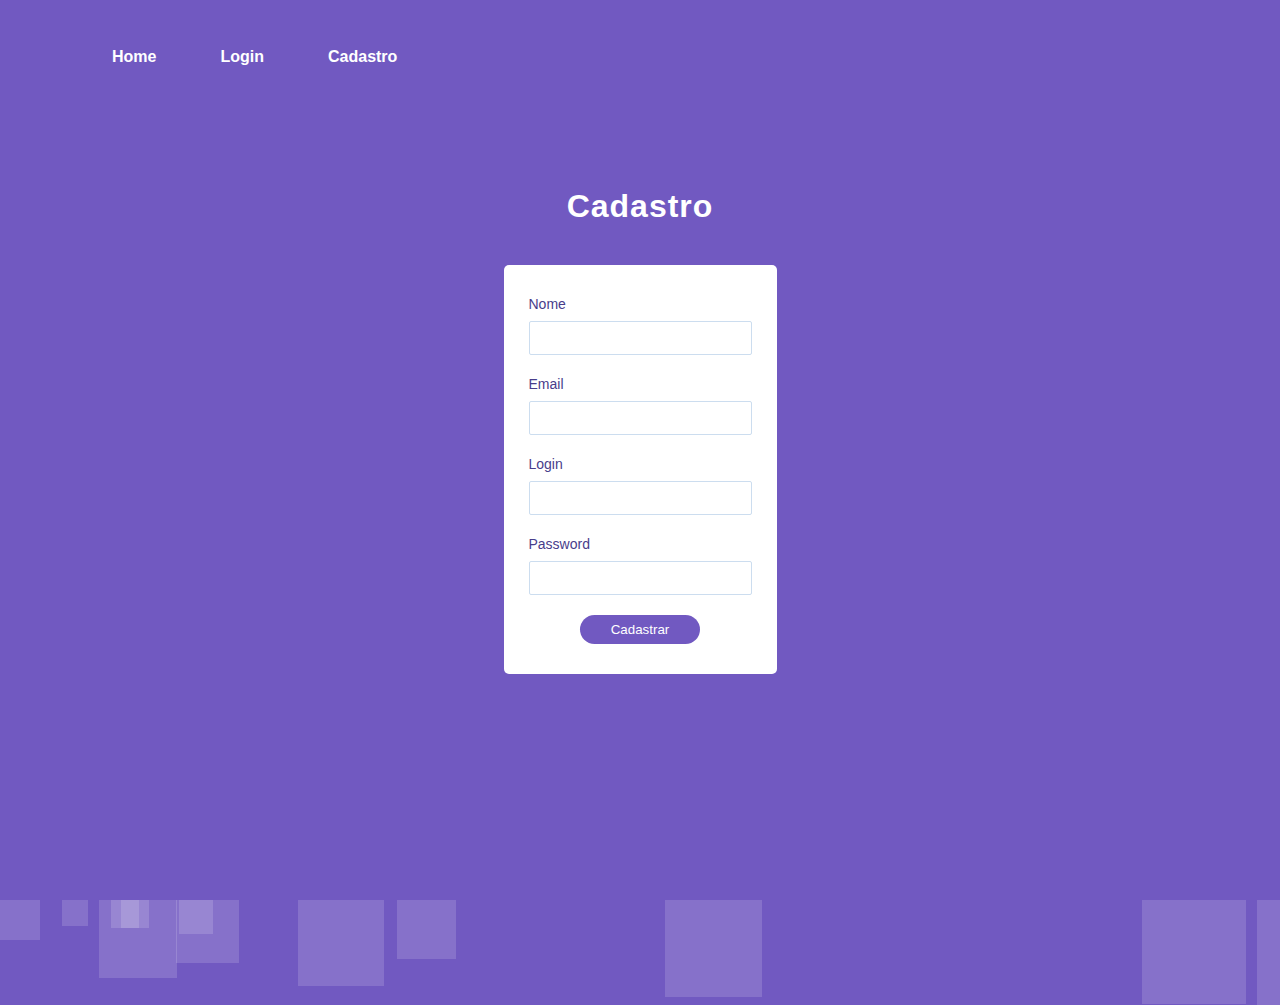
==== form/cadastro.html @ b038d1c3 "Add files via upload" ====
<!DOCTYPE html>
<html lang="en">
  <head>
      <meta charset="UTF-8">
      <meta name="viewport" content="width=device-width, initial-scale=1.0">
      <title>Página de cadastro</title>
      <link rel="stylesheet" href="/css/style.css">
      <link rel="stylesheet" href="/css/form.css">
  </head>
  <body>
    <header id="header-desktop">
      <nav>
        <a href="../index.html">Home</a>
        <a href="./login.html">Login</a>
        <a href="./cadastro.html">Cadastro</a>
      </nav>
    </header>
    <header id="header-mobile">
      <img src="../assets/menu.png" alt="toggle" id="toggle">
      <nav id="menu-content">
        <a href="../index.html">Home</a>
        <a href="./login.html">Login</a>
        <a href="./cadastro.html">Cadastro</a>
      </nav>
    </header>
    <br>
    <br>
    <br>
    <section class="form-section">
      <h1>Cadastro</h1>
    
      <div class="form-wrapper">
        <form action="">
          <div class="input-block">
            <label for="login-name">Nome</label>
            <input type="text" id="login-name" />
          </div>
          <div class="input-block">
              <label for="login-email">Email</label>
              <input type="email" id="login-email" />
          </div>
          <div class="input-block">
              <label for="login-login">Login</label>
              <input type="text" id="login-login" />
          </div>
          <div class="input-block">
            <label for="login-password">Password</label>
            <input type="password" id="login-password" />
          </div>
          <button type="submit" class="btn-login">Cadastrar</button>
        </form>
      </div>
    </section>
    
    <ul class="squares">
      <li></li>
    </ul>
    <script src="../js/form.js"></script>
    <script src="../js/menu.js"></script>
  </body>
</html>
---- css/style.css ----
@import './global.css';
@import './menu.css';
@import './home.css';
@import './pages.css';
@import './footer.css';
---- css/form.css ----
* {
  box-sizing: border-box;
  margin: 0;
  padding: 0;
}

html,
body {
  max-width: 100vw;
  height: 100vh;
  }
  
body {
  background-color: #7159c1;
  font-family: Roboto, Arial, sans-serif;
  overflow: hidden;
}

header {
  background-color: unset;
  overflow: hidden;
}

header nav a {
  color: white;
}

section {
  display: flex;
  flex-direction: column;
  justify-content: center;
  align-items: center;
  overflow: hidden;
}

h1 {
  font-size: 32px;
  letter-spacing: 1px;
  margin: 20px 0;
  color: white;
}
  
form {
  margin: 20px 0;
  background-color: white;
  padding: 30px 25px;
  border-radius: 5px;
}

form .input-block {
  margin-bottom: 20px;
}

form .input-block label {
  font-size: 14px;
  color: darkslateblue;
}

form .input-block input {
  width: 100%;
  display: block;
  margin-top: 8px;
  padding: 7px;
  font-size: 16px;
  color: #7159c1;
  border-radius: 2px;
  border: 1px solid #ccddef;
  outline-color: #7159c1;
}

form .btn-login {
  display: block;
  min-width: 120px;
  border: none;
  background-color: #7159c1;
  color: white;
  border-radius: 25px;
  margin: auto;
  padding: 7px;
}

/* APARIÇÃO DO FORM */

form {
  overflow: hidden;
  animation: fade 0.2s;
}

form .input-block:nth-child(1){
  animation: move 500ms;
  animation-fill-mode: backwards;
}

form .input-block:nth-child(2){
  animation: move 500ms;
  animation-delay: 150ms;
  animation-fill-mode: backwards;
}
form .input-block:nth-child(3){
  animation: move 500ms;
  animation-delay: 300ms;
  animation-fill-mode: backwards;
}
form .input-block:nth-child(4){
  animation: move 500ms;
  animation-delay: 450ms;
  animation-fill-mode: backwards;
}
form .btn-login{
  animation: move 500ms;
  animation-delay: 600ms;
  animation-fill-mode: backwards;
}

@keyframes fade {
  from {
    opacity: 0;
    transform: scale(0.9);
  }
  to{
    opacity: 1;
    transform: scale(1);
  } 
}

@keyframes move {
  from {
    opacity: 0;
    transform: translateX(-35%);
  }
  to{
    opacity: 1;
    transform: translateX(0);
  } 
}

/* Quando clicar no botão, sumir com o form */

.form-hide {
  animation: down 1.5s forwards;
  animation-timing-function: cubic-bezier(0.075, 0.82, 0.165, 1);
}

@keyframes down {
  from {
    transform:  translateY(0);
  }
  to {
    transform: translateY(100vh);
  }
}

/* Form NO-NO */

form.validate-error {
  animation: nono 250ms linear, fade paused;
  animation-iteration-count: 2;
}

@keyframes nono{
  0%, 100% {
    transform: translateX(0);
  }

  25% {
    transform: translateX(-25%);
  }

  75%{
    transform: translateX(25%);
  }
}

/* squares */

body{
  overflow: hidden;
}

.squares li {
  width: 40px;
  height: 40px;
  background-color: rgba(255, 255, 255, 0.15);
  display: block;
  position: absolute;
  bottom: -40px;

  animation: up infinite;
  animation-direction: alternate;
}

@keyframes up {
  from {
    opacity: 0;
    transform: translateY(0);
  }
  50% {
    opacity: 1;
  }
  to {
    opacity: 0;
    transform: translateY(-150vh) rotate(960deg);
  }
}
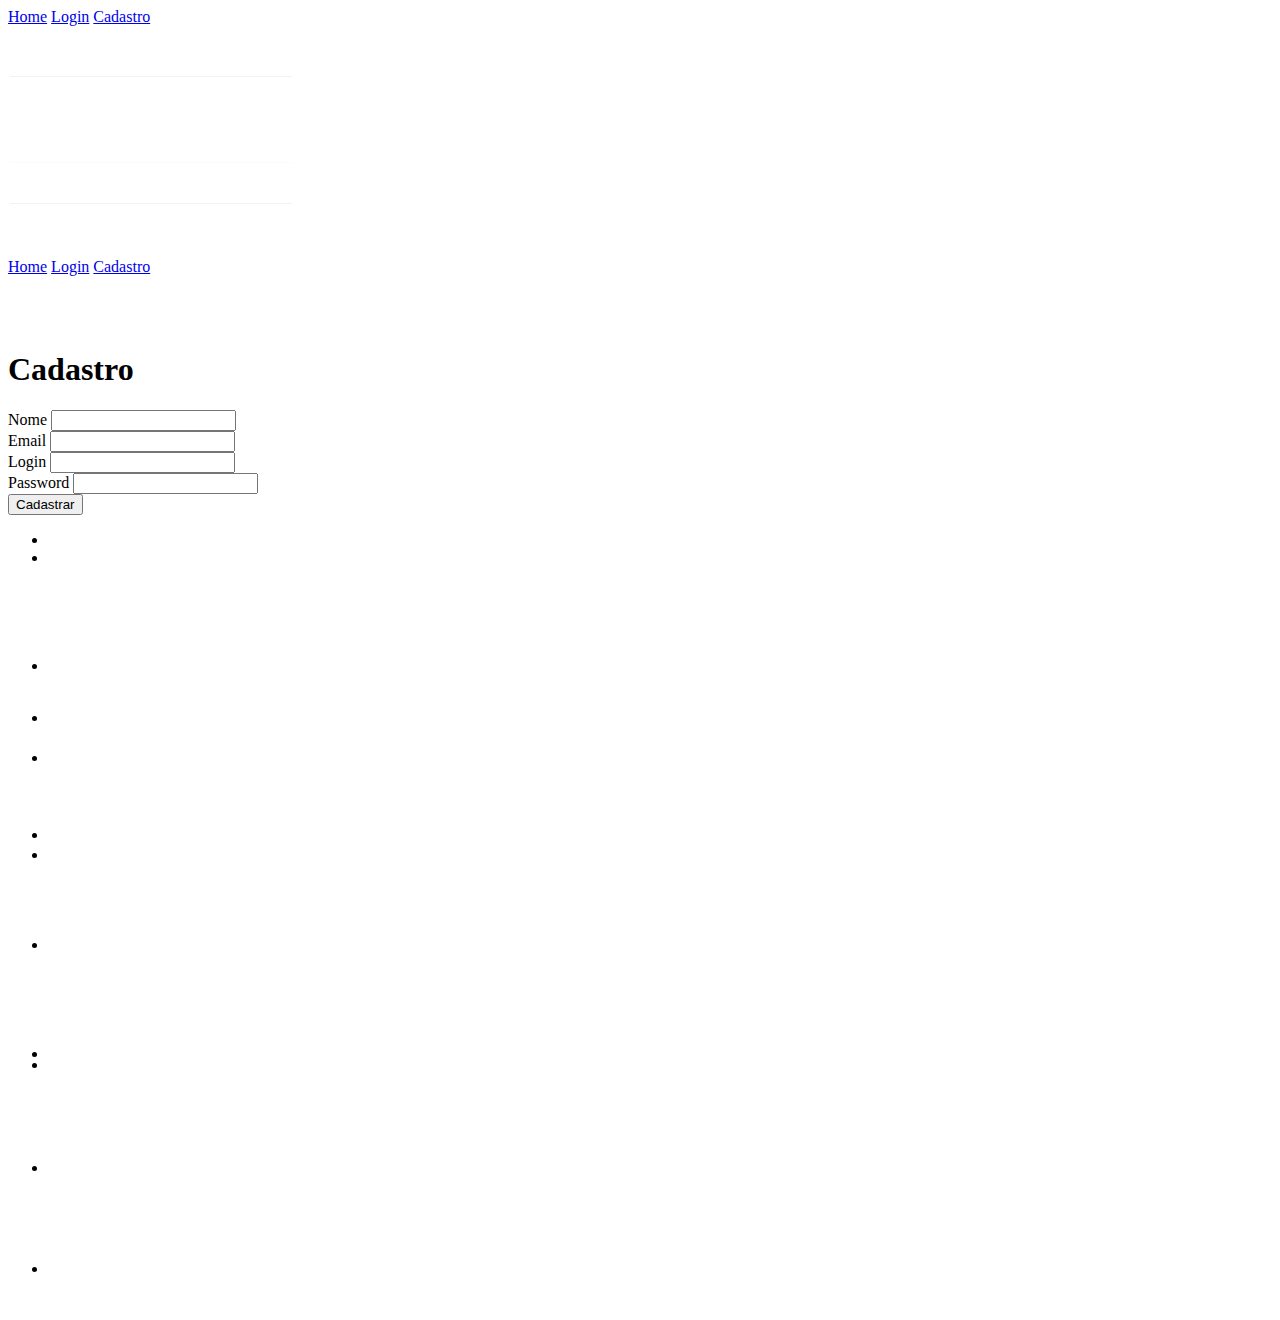
==== commit 47052c53: "Update cadastro.html" ====
--- a/form/cadastro.html
+++ b/form/cadastro.html
@@ -4,8 +4,8 @@
       <meta charset="UTF-8">
       <meta name="viewport" content="width=device-width, initial-scale=1.0">
       <title>Página de cadastro</title>
-      <link rel="stylesheet" href="/css/style.css">
-      <link rel="stylesheet" href="/css/form.css">
+      <link rel="stylesheet" href="./css/style.css">
+      <link rel="stylesheet" href="./css/form.css">
   </head>
   <body>
     <header id="header-desktop">
@@ -58,4 +58,4 @@
     <script src="../js/form.js"></script>
     <script src="../js/menu.js"></script>
   </body>
-</html>+</html>
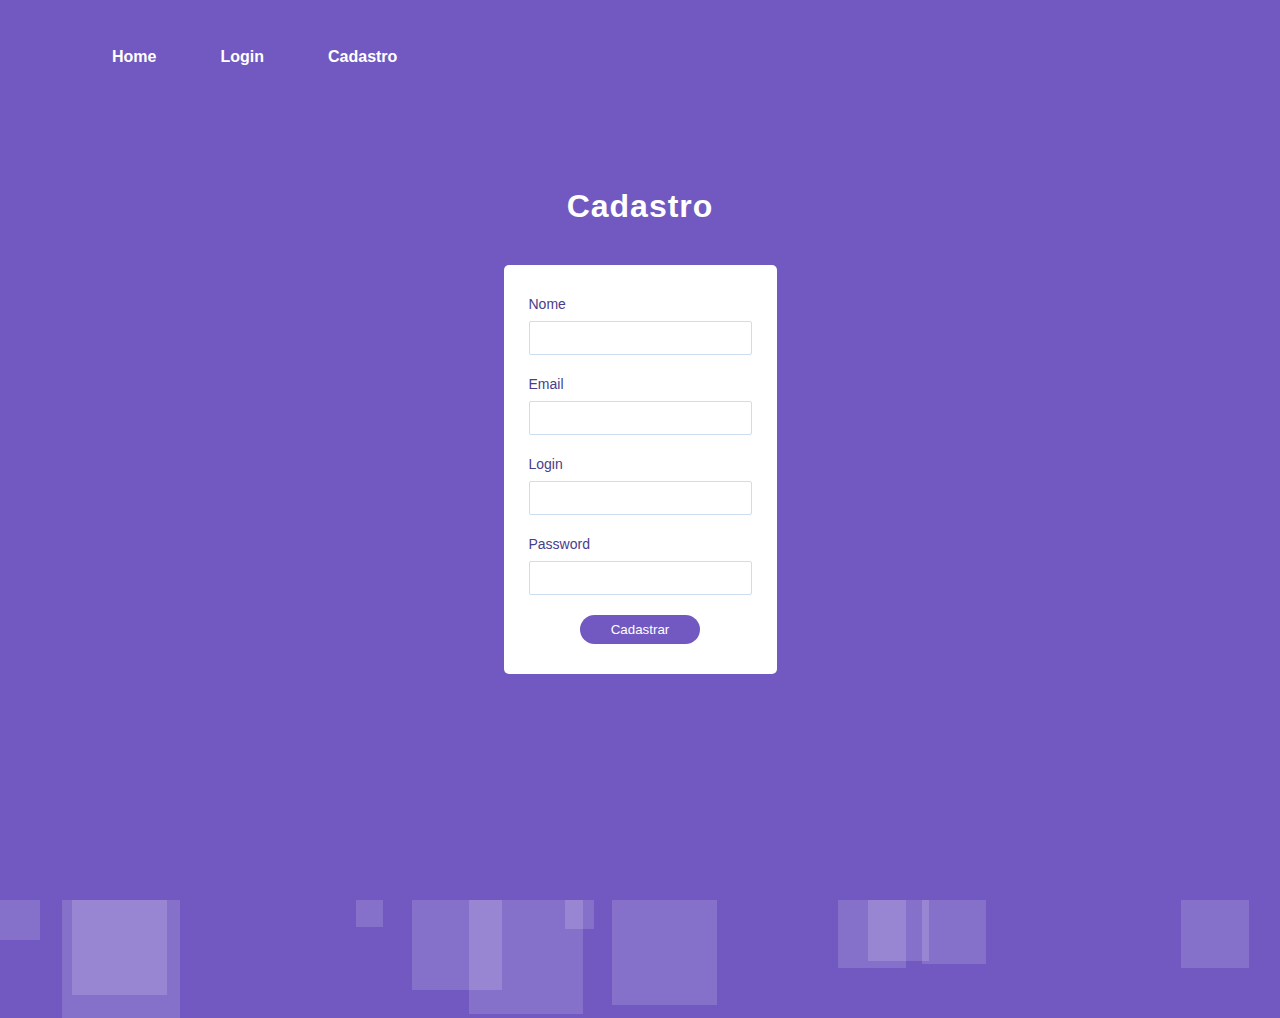
==== commit 0bc112e1: "Update cadastro.html" ====
--- a/form/cadastro.html
+++ b/form/cadastro.html
@@ -4,8 +4,8 @@
       <meta charset="UTF-8">
       <meta name="viewport" content="width=device-width, initial-scale=1.0">
       <title>Página de cadastro</title>
-      <link rel="stylesheet" href="./css/style.css">
-      <link rel="stylesheet" href="./css/form.css">
+      <link rel="stylesheet" href="../css/style.css">
+      <link rel="stylesheet" href="../css/form.css">
   </head>
   <body>
     <header id="header-desktop">
--- a/css/style.css
+++ b/css/style.css
@@ -0,0 +1,5 @@
+@import './global.css';
+@import './menu.css';
+@import './home.css';
+@import './pages.css';
+@import './footer.css';--- a/css/form.css
+++ b/css/form.css
@@ -0,0 +1,204 @@
+* {
+  box-sizing: border-box;
+  margin: 0;
+  padding: 0;
+}
+
+html,
+body {
+  max-width: 100vw;
+  height: 100vh;
+  }
+  
+body {
+  background-color: #7159c1;
+  font-family: Roboto, Arial, sans-serif;
+  overflow: hidden;
+}
+
+header {
+  background-color: unset;
+  overflow: hidden;
+}
+
+header nav a {
+  color: white;
+}
+
+section {
+  display: flex;
+  flex-direction: column;
+  justify-content: center;
+  align-items: center;
+  overflow: hidden;
+}
+
+h1 {
+  font-size: 32px;
+  letter-spacing: 1px;
+  margin: 20px 0;
+  color: white;
+}
+  
+form {
+  margin: 20px 0;
+  background-color: white;
+  padding: 30px 25px;
+  border-radius: 5px;
+}
+
+form .input-block {
+  margin-bottom: 20px;
+}
+
+form .input-block label {
+  font-size: 14px;
+  color: darkslateblue;
+}
+
+form .input-block input {
+  width: 100%;
+  display: block;
+  margin-top: 8px;
+  padding: 7px;
+  font-size: 16px;
+  color: #7159c1;
+  border-radius: 2px;
+  border: 1px solid #ccddef;
+  outline-color: #7159c1;
+}
+
+form .btn-login {
+  display: block;
+  min-width: 120px;
+  border: none;
+  background-color: #7159c1;
+  color: white;
+  border-radius: 25px;
+  margin: auto;
+  padding: 7px;
+}
+
+/* APARIÇÃO DO FORM */
+
+form {
+  overflow: hidden;
+  animation: fade 0.2s;
+}
+
+form .input-block:nth-child(1){
+  animation: move 500ms;
+  animation-fill-mode: backwards;
+}
+
+form .input-block:nth-child(2){
+  animation: move 500ms;
+  animation-delay: 150ms;
+  animation-fill-mode: backwards;
+}
+form .input-block:nth-child(3){
+  animation: move 500ms;
+  animation-delay: 300ms;
+  animation-fill-mode: backwards;
+}
+form .input-block:nth-child(4){
+  animation: move 500ms;
+  animation-delay: 450ms;
+  animation-fill-mode: backwards;
+}
+form .btn-login{
+  animation: move 500ms;
+  animation-delay: 600ms;
+  animation-fill-mode: backwards;
+}
+
+@keyframes fade {
+  from {
+    opacity: 0;
+    transform: scale(0.9);
+  }
+  to{
+    opacity: 1;
+    transform: scale(1);
+  } 
+}
+
+@keyframes move {
+  from {
+    opacity: 0;
+    transform: translateX(-35%);
+  }
+  to{
+    opacity: 1;
+    transform: translateX(0);
+  } 
+}
+
+/* Quando clicar no botão, sumir com o form */
+
+.form-hide {
+  animation: down 1.5s forwards;
+  animation-timing-function: cubic-bezier(0.075, 0.82, 0.165, 1);
+}
+
+@keyframes down {
+  from {
+    transform:  translateY(0);
+  }
+  to {
+    transform: translateY(100vh);
+  }
+}
+
+/* Form NO-NO */
+
+form.validate-error {
+  animation: nono 250ms linear, fade paused;
+  animation-iteration-count: 2;
+}
+
+@keyframes nono{
+  0%, 100% {
+    transform: translateX(0);
+  }
+
+  25% {
+    transform: translateX(-25%);
+  }
+
+  75%{
+    transform: translateX(25%);
+  }
+}
+
+/* squares */
+
+body{
+  overflow: hidden;
+}
+
+.squares li {
+  width: 40px;
+  height: 40px;
+  background-color: rgba(255, 255, 255, 0.15);
+  display: block;
+  position: absolute;
+  bottom: -40px;
+
+  animation: up infinite;
+  animation-direction: alternate;
+}
+
+@keyframes up {
+  from {
+    opacity: 0;
+    transform: translateY(0);
+  }
+  50% {
+    opacity: 1;
+  }
+  to {
+    opacity: 0;
+    transform: translateY(-150vh) rotate(960deg);
+  }
+}